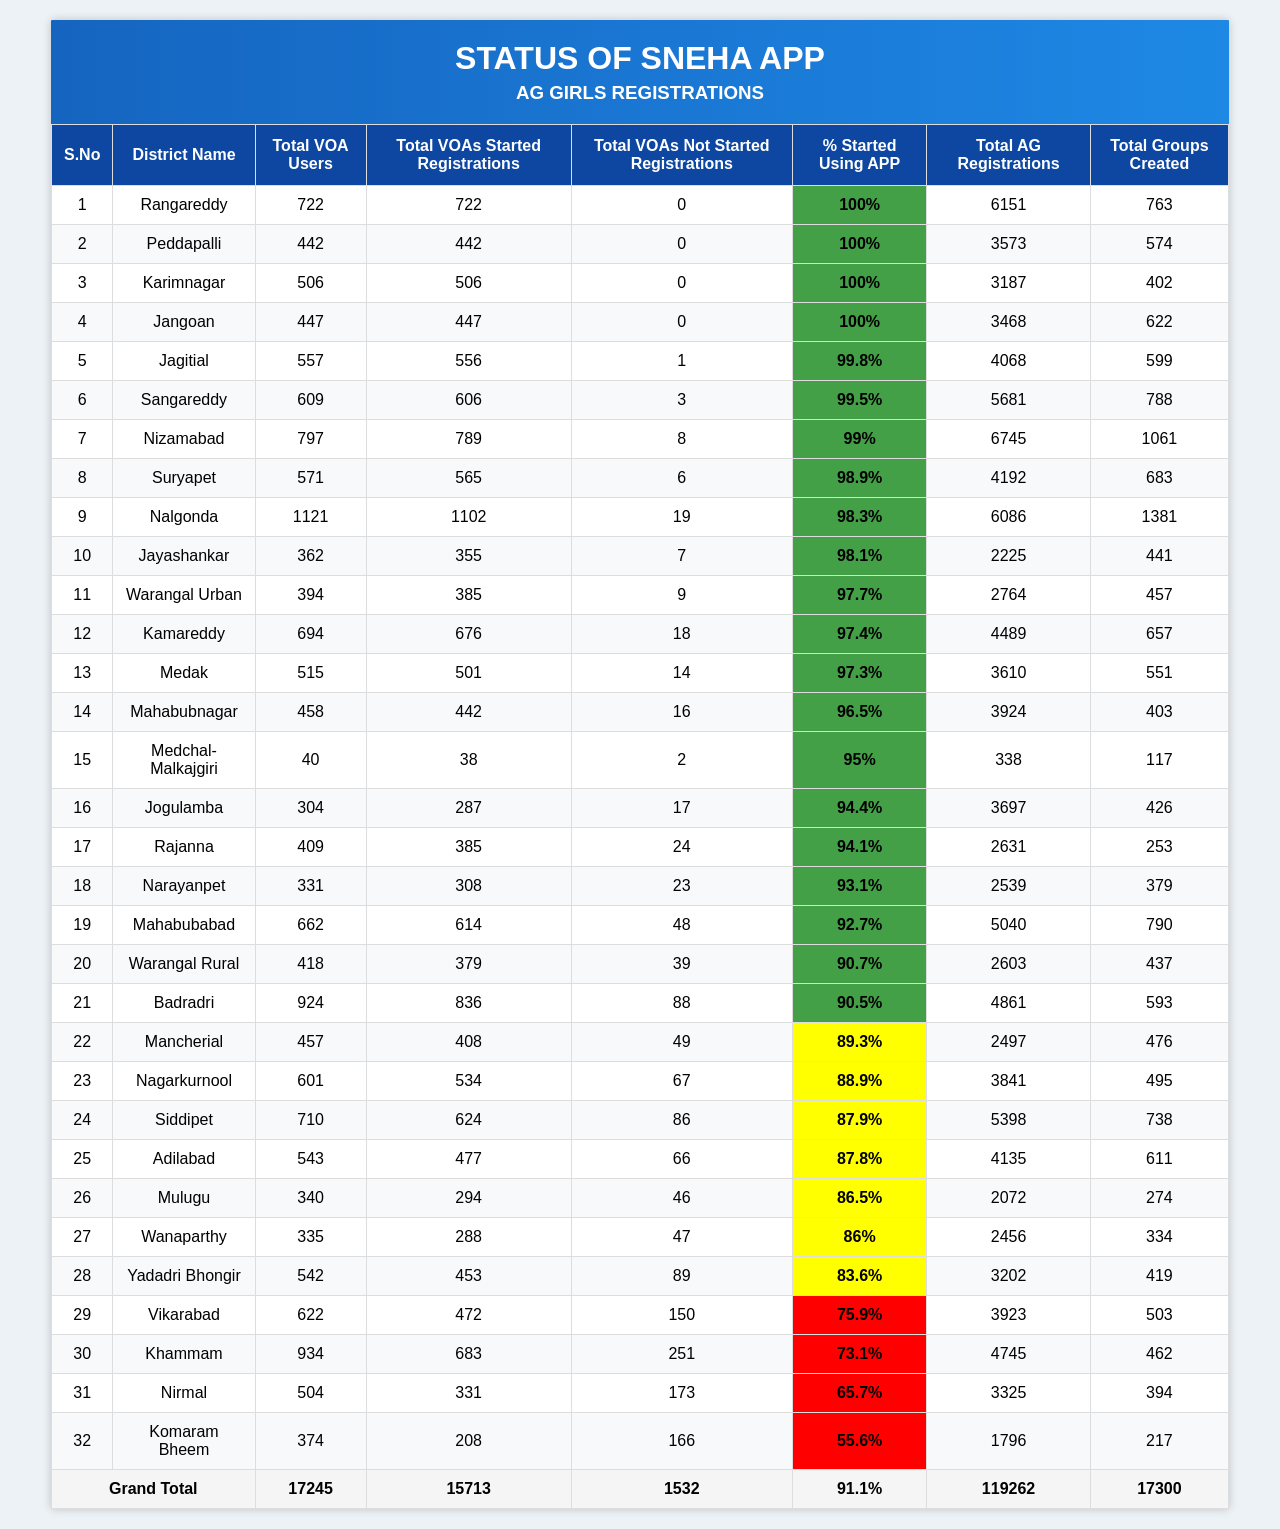
==== report project/index.html @ 18eb824c "reports" ====
<!DOCTYPE html>
<html lang="en">
<head>
<meta charset="UTF-8">
<meta name="viewport" content="width=device-width, initial-scale=1.0">
<title>SNEHA Dashboard</title>

<link rel="stylesheet" href="style.css">

</head>

<body>

<div class="container">

<div class="header">

<h1>STATUS OF SNEHA APP</h1>

<h3>AG GIRLS REGISTRATIONS</h3>


</div>

<div class="table-container">

<table id="reportTable">

<thead>

<tr>

<th>S.No</th>

<th>District Name</th>

<th>Total VOA Users</th>

<th>Total VOAs Started Registrations</th>

<th>Total VOAs Not Started Registrations</th>

<th>% Started Using APP</th>

<th>Total AG Registrations</th>

<th>Total Groups Created</th>

</tr>

</thead>

<tbody>

</tbody>

<tfoot>

<tr id="grandTotal"></tr>

</tfoot>

</table>

</div>

</div>

<script src="script.js"></script>
</body>
</html>
---- report project/style.css ----
*{
margin:0;
padding:0;
box-sizing:border-box;
font-family:Arial,sans-serif;
}

body{

background:#edf2f7;

padding:20px;

}

.container{

width:95%;

margin:auto;

background:white;

border-radius:1px;

box-shadow:0 0 10px rgba(0,0,0,.2);

overflow:hidden;

}

.header{

background:linear-gradient(90deg,#1565c0,#1e88e5);

color:white;

padding:20px;

text-align:center;

}

.header h1{

font-size:32px;

}

.header h3{

margin-top:5px;

}

.table-container{

overflow:auto;

}

table{

width:100%;

border-collapse:collapse;

}

thead{

background:#0d47a1;

color:white;

position:sticky;

top:0;

}

th{

padding:12px;

border:1px solid #ddd;

}

td{

padding:10px;

text-align:center;

border:1px solid #ddd;

}

tbody tr:nth-child(even){

background:#f8f9fa;

}

tbody tr:hover{

background:#e3f2fd;

}

tfoot{
background:whitesmoke;
color:black;
font-weight:bold;
}

.green{
color:black;
background-color: #43a047;
text-align: center;
font-weight:bold;

}

.orange{

color:black;
background-color: yellow;
font-weight:bold;
text-align: center;

}

.red{

color:black;
background-color: red;
text-align: center;
font-weight:bold;

}
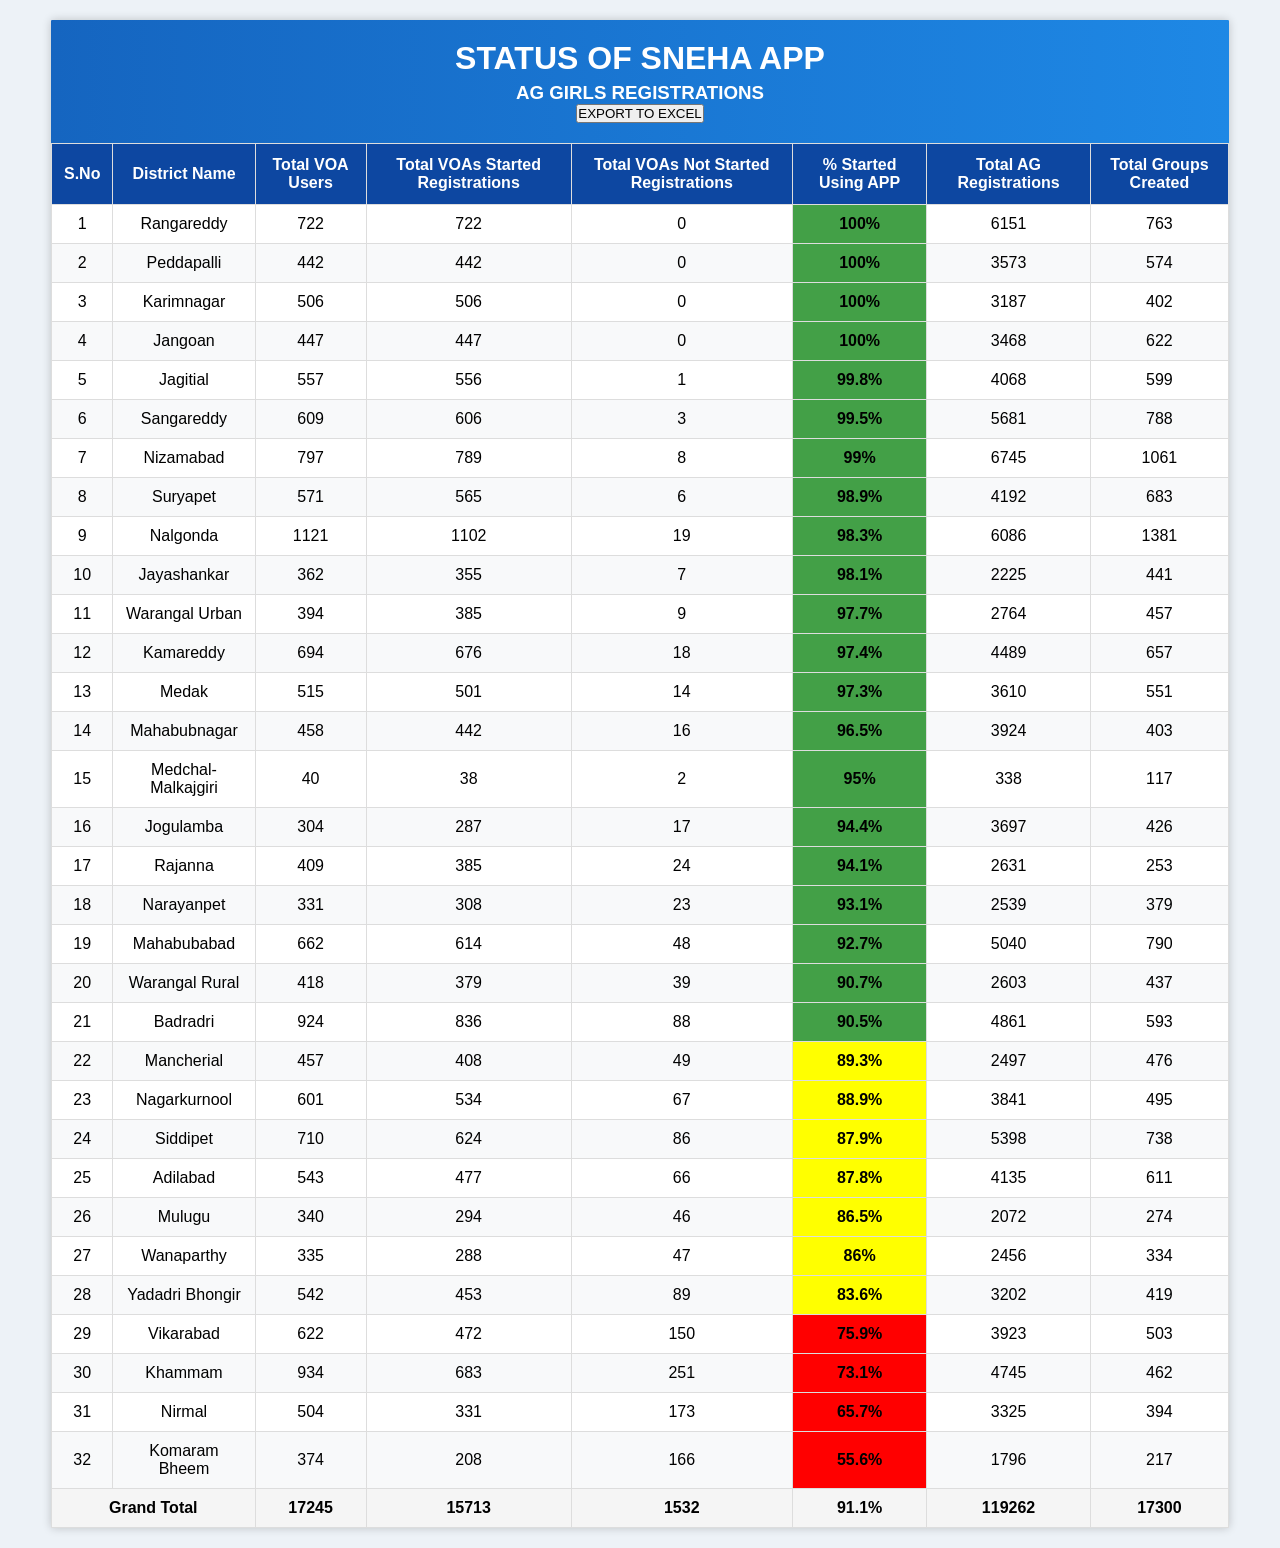
==== commit e8c4a2b6: "changes" ====
--- a/report project/index.html
+++ b/report project/index.html
@@ -3,10 +3,9 @@
 <head>
 <meta charset="UTF-8">
 <meta name="viewport" content="width=device-width, initial-scale=1.0">
-<title>SNEHA Dashboard</title>
+<title>SNEHA district reports</title>
 
 <link rel="stylesheet" href="style.css">
-
 </head>
 
 <body>
@@ -18,6 +17,7 @@
 <h1>STATUS OF SNEHA APP</h1>
 
 <h3>AG GIRLS REGISTRATIONS</h3>
+<button id ="exportBtn">EXPORT TO EXCEL</button>
 
 
 </div>
